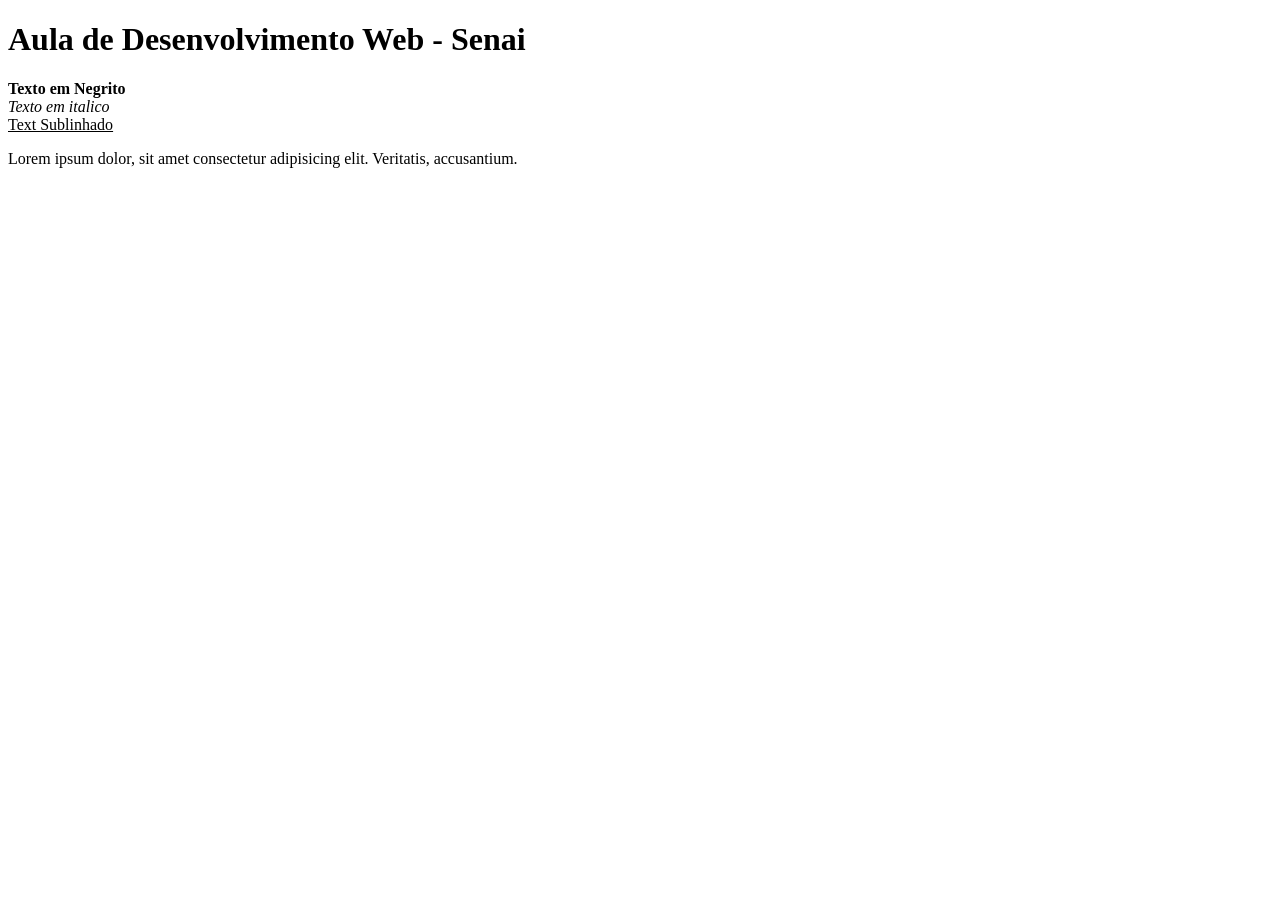
==== WEBSITE_IA/index.html @ 73fdfdba "estrutura básica de um website" ====
<!DOCTYPE html>
<html lang="pt-br">
<head>
    <meta charset="UTF-8">
    <meta name="viewport" content="width=device-width, initial-scale=1.0">
    <title>Introdução a Linguagem Javascript</title>
</head>
<body>
<script src="/WEBSITE_IA/assets/javascript/olamundo.js"></script>   

<h1>Aula de Desenvolvimento Web - Senai</h1>

<b>Texto em Negrito</b><br>
<i>Texto em italico</i><br> 
<u>Text Sublinhado</u><br> 

<p>Lorem ipsum dolor, sit amet consectetur adipisicing elit. Veritatis, accusantium.</p>

</body>
</html>
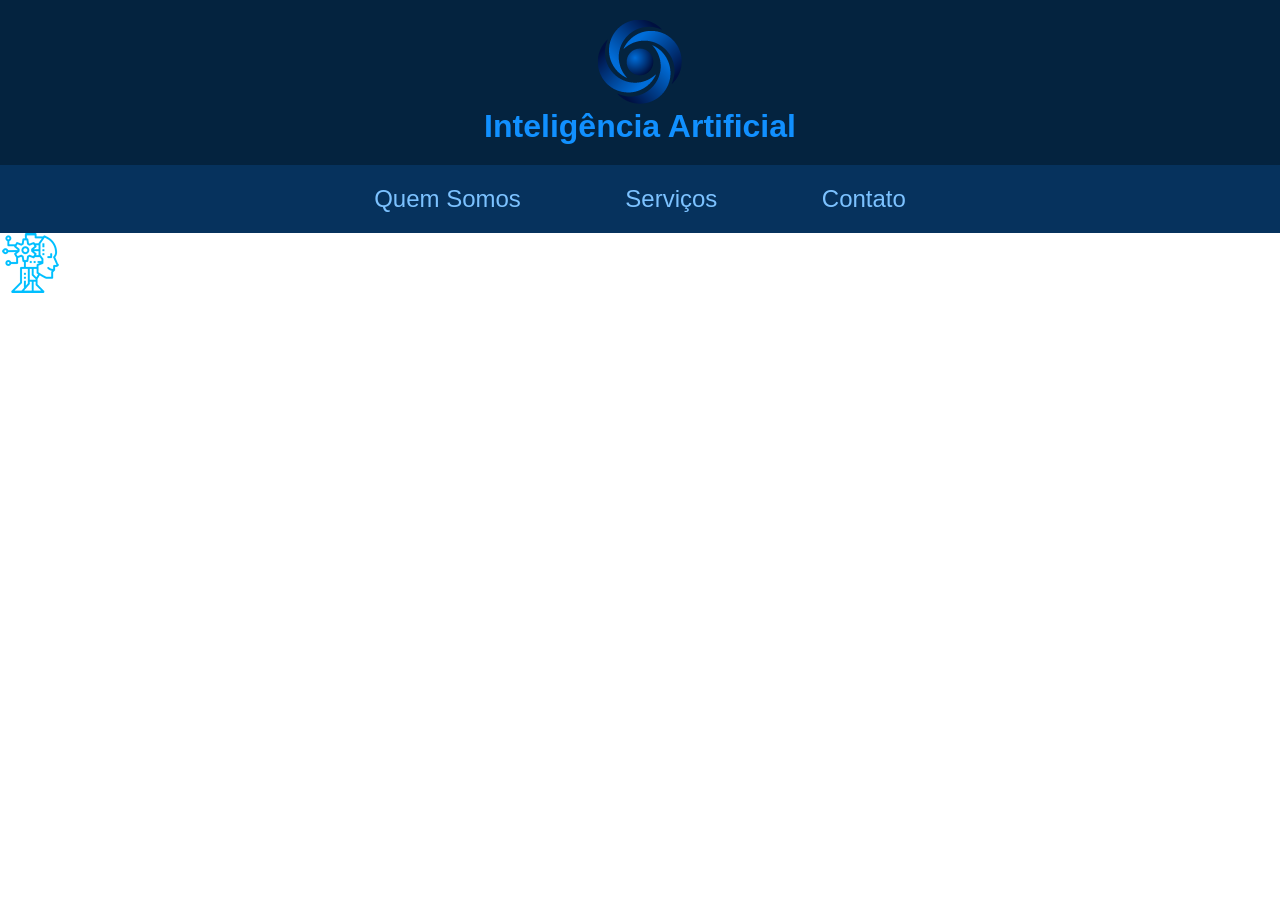
==== commit 1cacf604: "Fim da aula 07/04/2026" ====
--- a/WEBSITE_IA/index.html
+++ b/WEBSITE_IA/index.html
@@ -3,18 +3,40 @@
 <head>
     <meta charset="UTF-8">
     <meta name="viewport" content="width=device-width, initial-scale=1.0">
-    <title>Introdução a Linguagem Javascript</title>
+
+    <!-- Titulo da página -->
+    <title>Inteligência Artificial</title>
+    <!-- link para o css -->
+    <link rel="stylesheet" href="assets/css/style.css">
 </head>
+
+<!-- o conteudo da página começa em <body> -->
 <body>
-<script src="/WEBSITE_IA/assets/javascript/olamundo.js"></script>   
 
-<h1>Aula de Desenvolvimento Web - Senai</h1>
+    <!-- cabeçalho -->
+    <header class="container-cabecalho">
+        <a href="index.html"><img src="assets/images/logo_empresa.png" alt="Inteligência Artificial"></a>
+        <!-- Titulo/legenda logo-->
+        <h3>Inteligência Artificial</h3>
+    </header>
 
-<b>Texto em Negrito</b><br>
-<i>Texto em italico</i><br> 
-<u>Text Sublinhado</u><br> 
+    <!-- menu de navegação -->
+    <nav class="container-navegacao">
+        <a href="index.html">Quem Somos</a>
+        <a href="servicos.html">Serviços</a>
+        <a href="contato.html">Contato</a>
+    </nav>
 
-<p>Lorem ipsum dolor, sit amet consectetur adipisicing elit. Veritatis, accusantium.</p>
-
+    <!-- Quem somos -->
+     <section class="container-quem-somos">
+        <article class="servico">
+            <img src="assets/images/icon_ai.png" class="icone" alt="Inteligência Artificial">
+            <p class="servico-texto">
+                Somos especialistas em <span class="servico-texto-realce">Inteligência Artificial (IA)</span>
+            <br>
+            Trabalhamos para encontrar soluçoes tecnologicamente inteligêntes para todas as áreas empresariais
+            </p>
+        </article>
+     </section>
 </body>
 </html>
--- a/WEBSITE_IA/assets/css/style.css
+++ b/WEBSITE_IA/assets/css/style.css
@@ -0,0 +1,60 @@
+/* Estilos da minha página web */
+
+*{
+    margin: 0;
+    padding: 0;
+}
+
+body {
+    font-family: Arial, Helvetica, sans-serif;
+    color:white;
+}
+
+
+/* -------------------------------------------- */
+/* CSS  aplicado na página toda */
+.text-center {
+    text-align: center;
+}
+
+.margin-top-40 {
+    margin-top: 40px;
+}
+
+
+/* -------------------------------------------- */
+/* Cabeçalho imagen e tag h3 (Titulo/legenda da logo) */
+.container-cabecalho {
+    text-align: center;
+    padding: 20px;
+    background-color: #04233f;
+}
+
+.container-cabecalho h3 {
+    font-weight: 600;
+    font-size: 2em;
+    color: #1190ff;
+}
+
+/* -------------------------------------------- */
+/* Menu de navegação */
+.container-navegacao {
+    text-align: center;
+    padding: 20px;
+    background-color: #06325d;
+}
+
+/* links do menu */
+.container-navegacao a {
+    font-size: 1.5em;
+    margin: 0px 50px; /* margen em 0 e 50px é a distancia entre cada link do menu */
+    text-decoration: none;
+    color: #7cc2ff;
+}
+
+.container-navegacao a:hover {
+    background-color: #ffffff;
+}
+
+
+/* -------------------------------------------- */
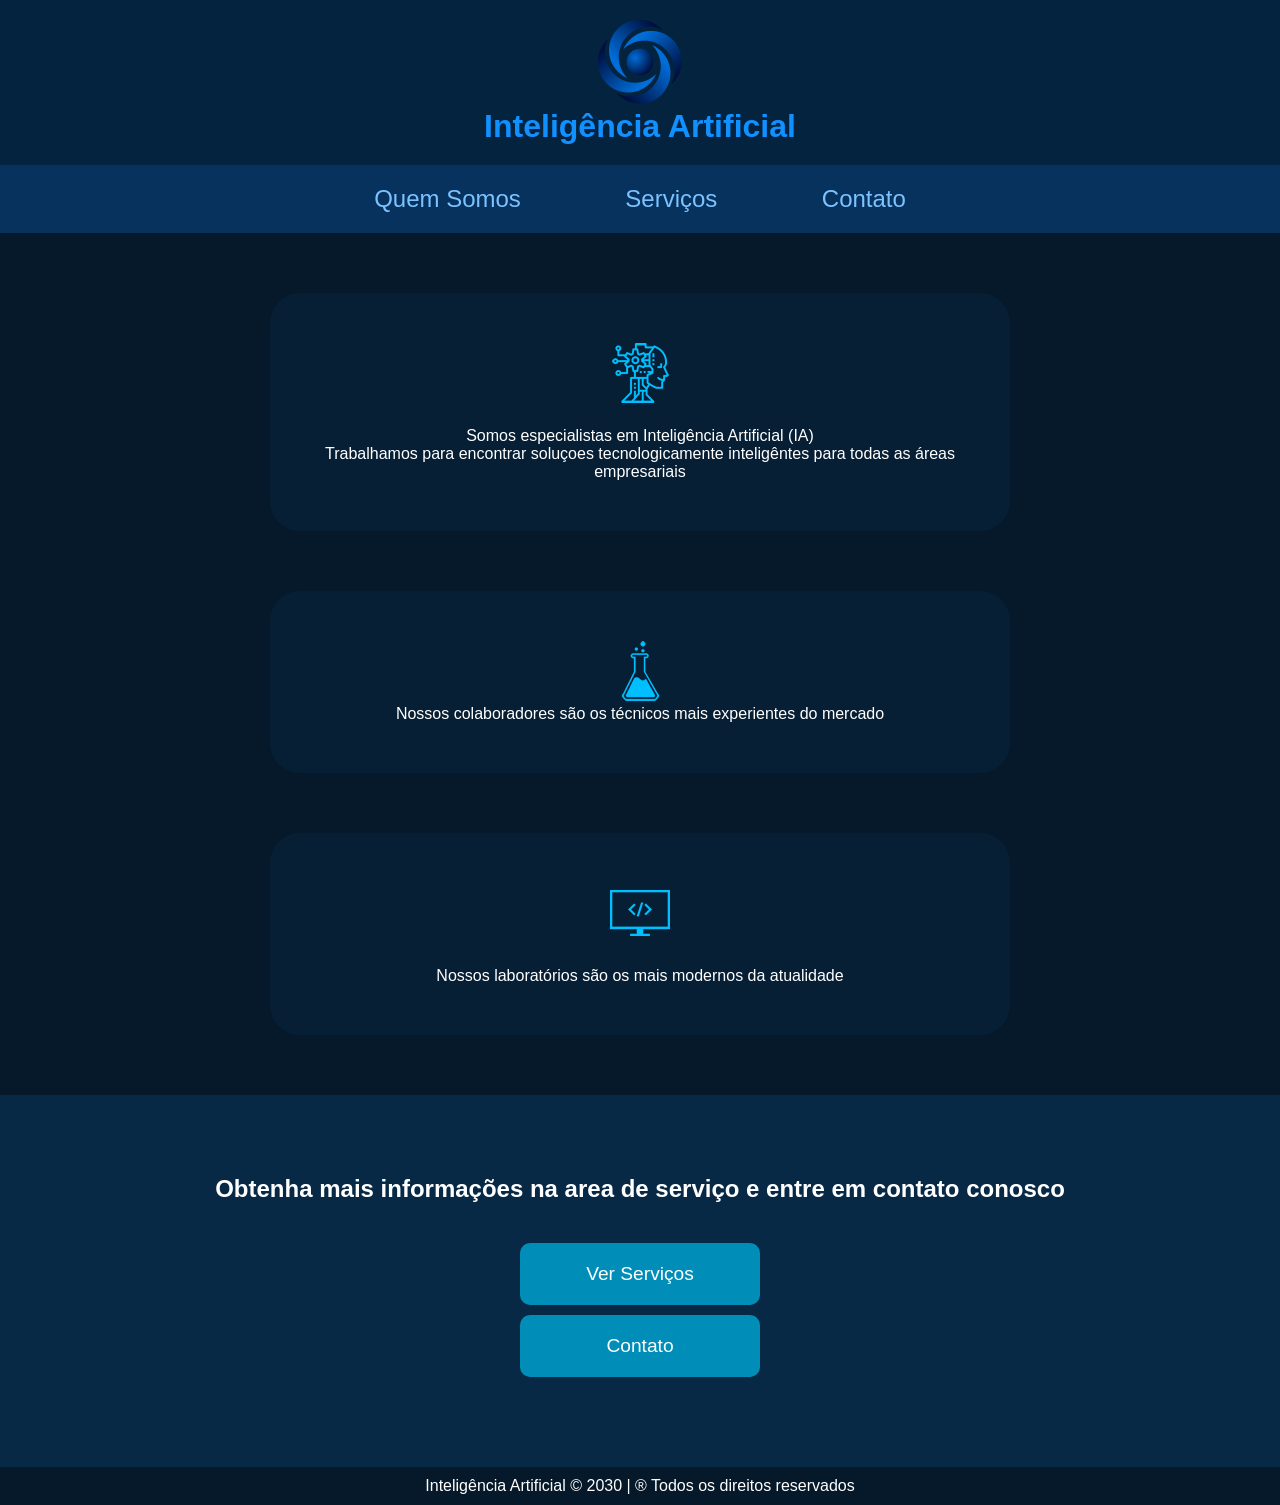
==== commit e9898b7e: "Aula 09/04/2026" ====
--- a/WEBSITE_IA/index.html
+++ b/WEBSITE_IA/index.html
@@ -37,6 +37,38 @@
             Trabalhamos para encontrar soluçoes tecnologicamente inteligêntes para todas as áreas empresariais
             </p>
         </article>
+
+        <!-- Este artigo está herdando o css do artigo/classe servico acima -->
+        <article class="servico">
+            <img src="assets/images/icon_lab.png" alt="laboratório moderno">
+            <p class="servico-texto">
+                Nossos colaboradores são os técnicos mais experientes do mercado
+            </p>
+        </article>
+
+        
+        <article class="servico">
+            <img src="assets/images/icon_computer.png" alt="Programadores experiêntes" class="icone">
+            <p class="servico-texto">
+                Nossos laboratórios são os mais modernos da atualidade
+            </p>
+        </article>
+
+        <!-- Ver mais serviços ou contatos -->
+        <section class="container-servicos-contatos">
+            <h2>
+                Obtenha mais informações na area de serviço e entre em contato conosco
+            </h2>
+            <div class="botoes-servicos-contatos">
+                <a href="servicos.html">Ver Serviços</a>
+                <a href="contato.html">Contato</a>
+            </div>
+        </section>
+            <footer class="footer">
+            Inteligência Artificial &copy; 2030 | &reg; Todos os direitos reservados 
+            </footer>
      </section>
+    
+
 </body>
 </html>
--- a/WEBSITE_IA/assets/css/style.css
+++ b/WEBSITE_IA/assets/css/style.css
@@ -1,4 +1,5 @@
 /* Estilos da minha página web */
+/* CSS  aplicado na página toda */
 
 *{
     margin: 0;
@@ -10,9 +11,6 @@
     color:white;
 }
 
-
-/* -------------------------------------------- */
-/* CSS  aplicado na página toda */
 .text-center {
     text-align: center;
 }
@@ -53,8 +51,75 @@
 }
 
 .container-navegacao a:hover {
-    background-color: #ffffff;
+    color: #ffffff;
 }
 
 
 /* -------------------------------------------- */
+/* Quem-somos do index.html */
+
+.container-quem-somos {
+    background-color: #05192a;
+    overflow: auto;
+}
+
+.container-quem-somos .servico {
+    margin: 60px auto;
+    background-color: #061f35;
+    width: 50%;
+    padding: 50px;
+    border-radius: 30px;
+    text-align: center;
+}
+
+.container-quem-somos .servico .icone {
+    margin-bottom: 20px;
+}
+
+.container-quem-somos .footer {
+    text-align: center;
+    padding: 10px;
+}
+
+
+/* -------------------------------------------- */
+/* text na tag H2 e botões*/
+
+.container-servicos-contatos {
+    background-color: #082946;
+    padding: 80px;
+    text-align: center;
+    
+}
+.container-servicos-contatos h2 {
+    text-align: center;
+    padding-bottom: 30px;
+}
+
+/* botões*/
+.botoes-servicos-contatos a {
+    display: block;
+    max-width: 200px;
+    text-decoration: none;
+    font-size: 1.2em;
+    background-color: #008eb9;
+    color: white;
+    padding: 20px;
+    margin: 10px auto;
+    border-radius: 10px;
+}
+
+.botoes-servicos-contatos a:hover {
+    background-color: white;
+    color: black;
+}
+
+
+/* -------------------------------------------- */
+/* página servicos.html */
+
+.container-servicos {
+    background-color: #05192a;
+    font-size: 1.1em;
+    padding: 60px;
+}
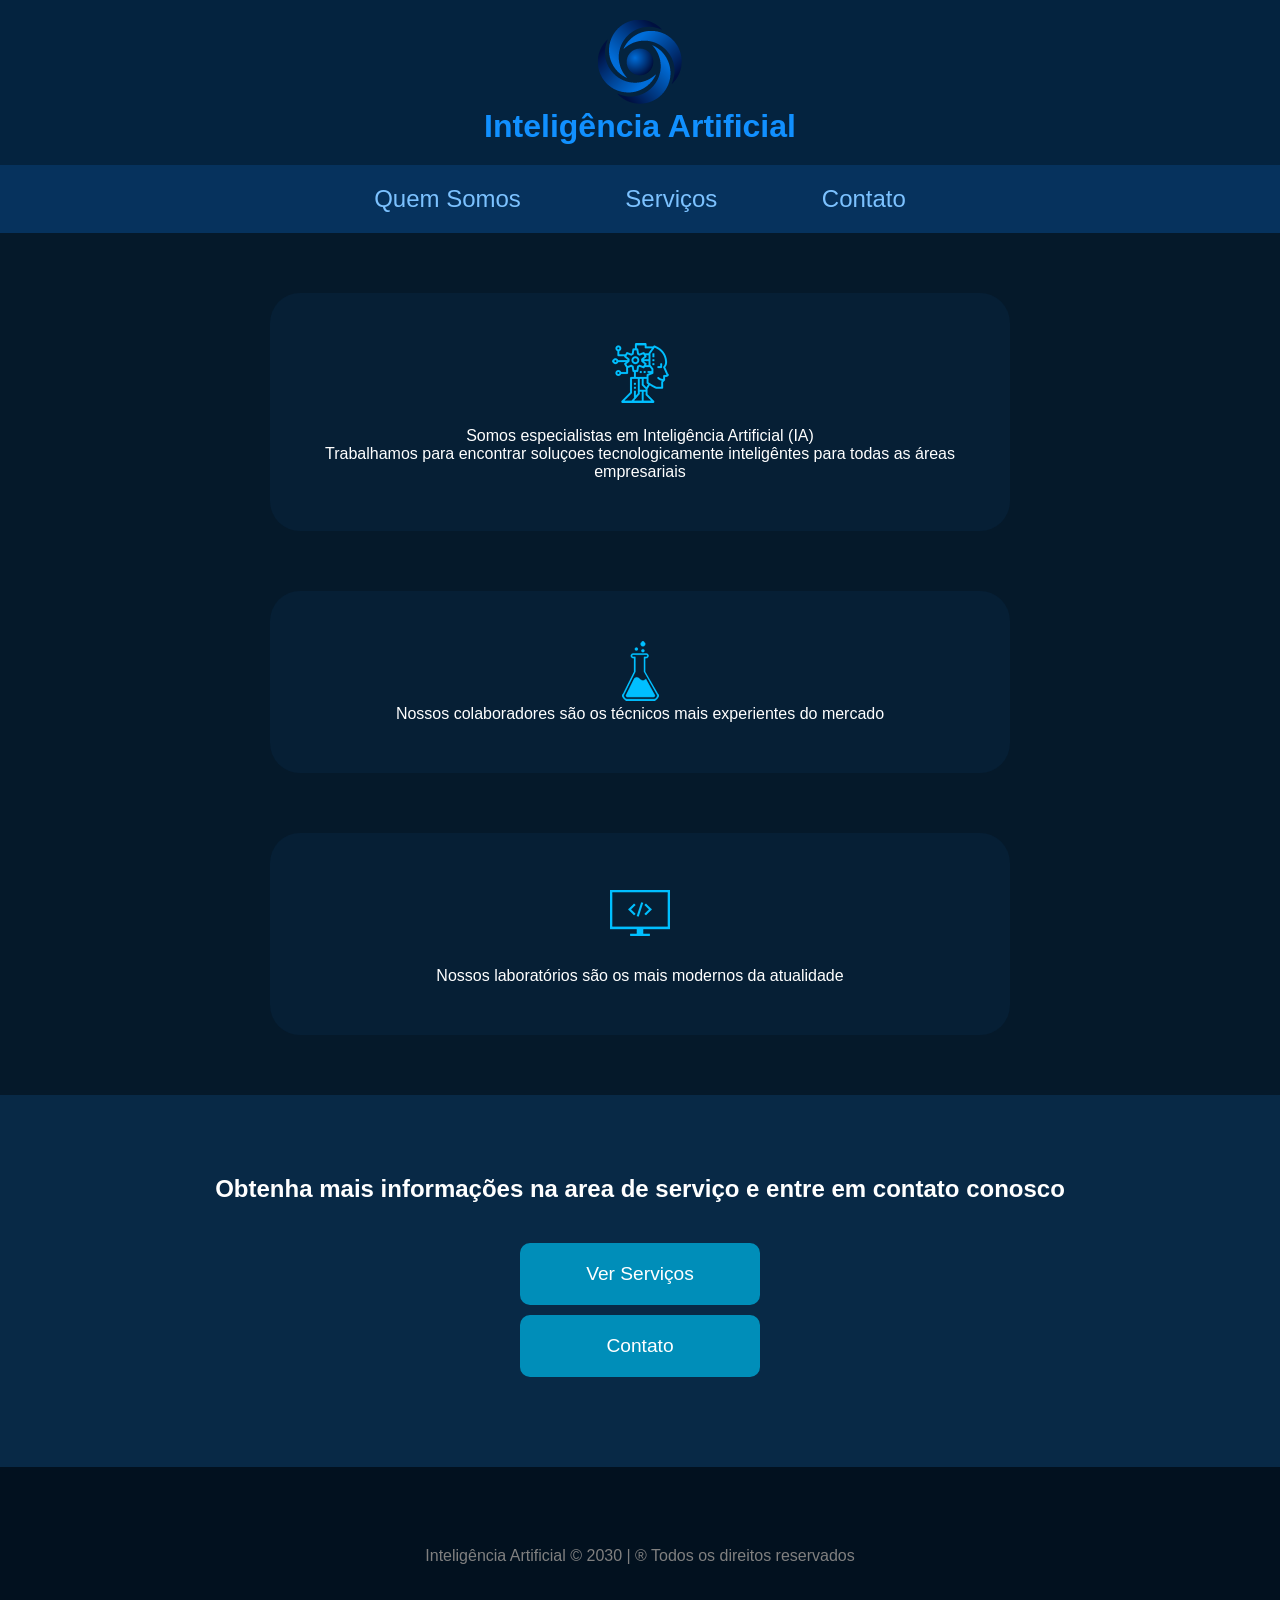
==== commit d8a5f873: "Fim da aula 10/04/2026" ====
--- a/WEBSITE_IA/index.html
+++ b/WEBSITE_IA/index.html
@@ -64,11 +64,11 @@
                 <a href="contato.html">Contato</a>
             </div>
         </section>
-            <footer class="footer">
-            Inteligência Artificial &copy; 2030 | &reg; Todos os direitos reservados 
-            </footer>
+
      </section>
     
-
+    <footer class="footer">
+    Inteligência Artificial &copy; 2030 | &reg; Todos os direitos reservados 
+    </footer>
 </body>
 </html>
--- a/WEBSITE_IA/assets/css/style.css
+++ b/WEBSITE_IA/assets/css/style.css
@@ -6,9 +6,17 @@
     padding: 0;
 }
 
+html {
+    height: 100%;
+}
+
 body {
     font-family: Arial, Helvetica, sans-serif;
     color:white;
+    background-color: #04233f;
+    display: flex;
+    flex-direction: column;
+    height: 100%;
 }
 
 .text-center {
@@ -60,7 +68,7 @@
 
 .container-quem-somos {
     background-color: #05192a;
-    overflow: auto;
+    flex: 1;
 }
 
 .container-quem-somos .servico {
@@ -69,17 +77,14 @@
     width: 50%;
     padding: 50px;
     border-radius: 30px;
-    text-align: center;
+    text-align: center; 
 }
 
 .container-quem-somos .servico .icone {
     margin-bottom: 20px;
 }
 
-.container-quem-somos .footer {
-    text-align: center;
-    padding: 10px;
-}
+
 
 
 /* -------------------------------------------- */
@@ -89,12 +94,8 @@
     background-color: #082946;
     padding: 80px;
     text-align: center;
-    
-}
-.container-servicos-contatos h2 {
-    text-align: center;
-    padding-bottom: 30px;
-}
+}
+
 
 /* botões*/
 .botoes-servicos-contatos a {
@@ -108,6 +109,10 @@
     margin: 10px auto;
     border-radius: 10px;
 }
+.container-servicos-contatos h2 {
+    text-align: center;
+    padding-bottom: 30px;
+}
 
 .botoes-servicos-contatos a:hover {
     background-color: white;
@@ -122,4 +127,81 @@
     background-color: #05192a;
     font-size: 1.1em;
     padding: 60px;
+
+}
+
+.container-servicos h1 {
+    font-size: 3em;
+    color: white;
+    margin-bottom: 20px;
+}
+
+.container-servicos h3 {
+    color: #2097ff;
+    padding: 20px 0;
+}
+
+.container-servicos article {
+    width: 40%;
+    margin: auto;
+    text-align: center;
+    list-style-position: inside;
+}
+
+.container-servicos li {
+    margin-bottom: 20px;
+    margin-left: 50px;
+}
+
+
+
+/* -------------------------------------------- */
+/* pagina contatos.html */
+.container-contatos {
+    background-color: #05192a;
+    font-size: 1.3em;
+    padding: 60px;
+    text-align: center;
+    list-style-position: inside;
+}
+
+.container-contatos h1 {
+    font-size: 2em;
+    color: white;
+    margin-bottom: 30px;
+}
+
+.container-contatos h3 {
+    font-size: 1em;
+    font-weight: 100;
+    width: 40%;
+    color: white;
+    margin-bottom: 50px;
+    border: 1px solid #105088;
+    background-color: #08253f;
+    border-radius: 10x;
+    padding: 20px;
+    margin: auto;
+}
+
+.container-contatos .contatos {
+    display: block;
+    font-size: 2em;
+    text-decoration: none;
+    color: #00a2ff;
+    margin-bottom: 40px;
+}
+
+.container-contatos article {
+    margin-top: 20px;
+}
+
+
+/* -------------------------------------------- */
+/* footer/rodapé */
+.footer {
+    text-align: center;
+    padding: 80px;
+    background-color: #02111f;
+    color: gray;
 }
